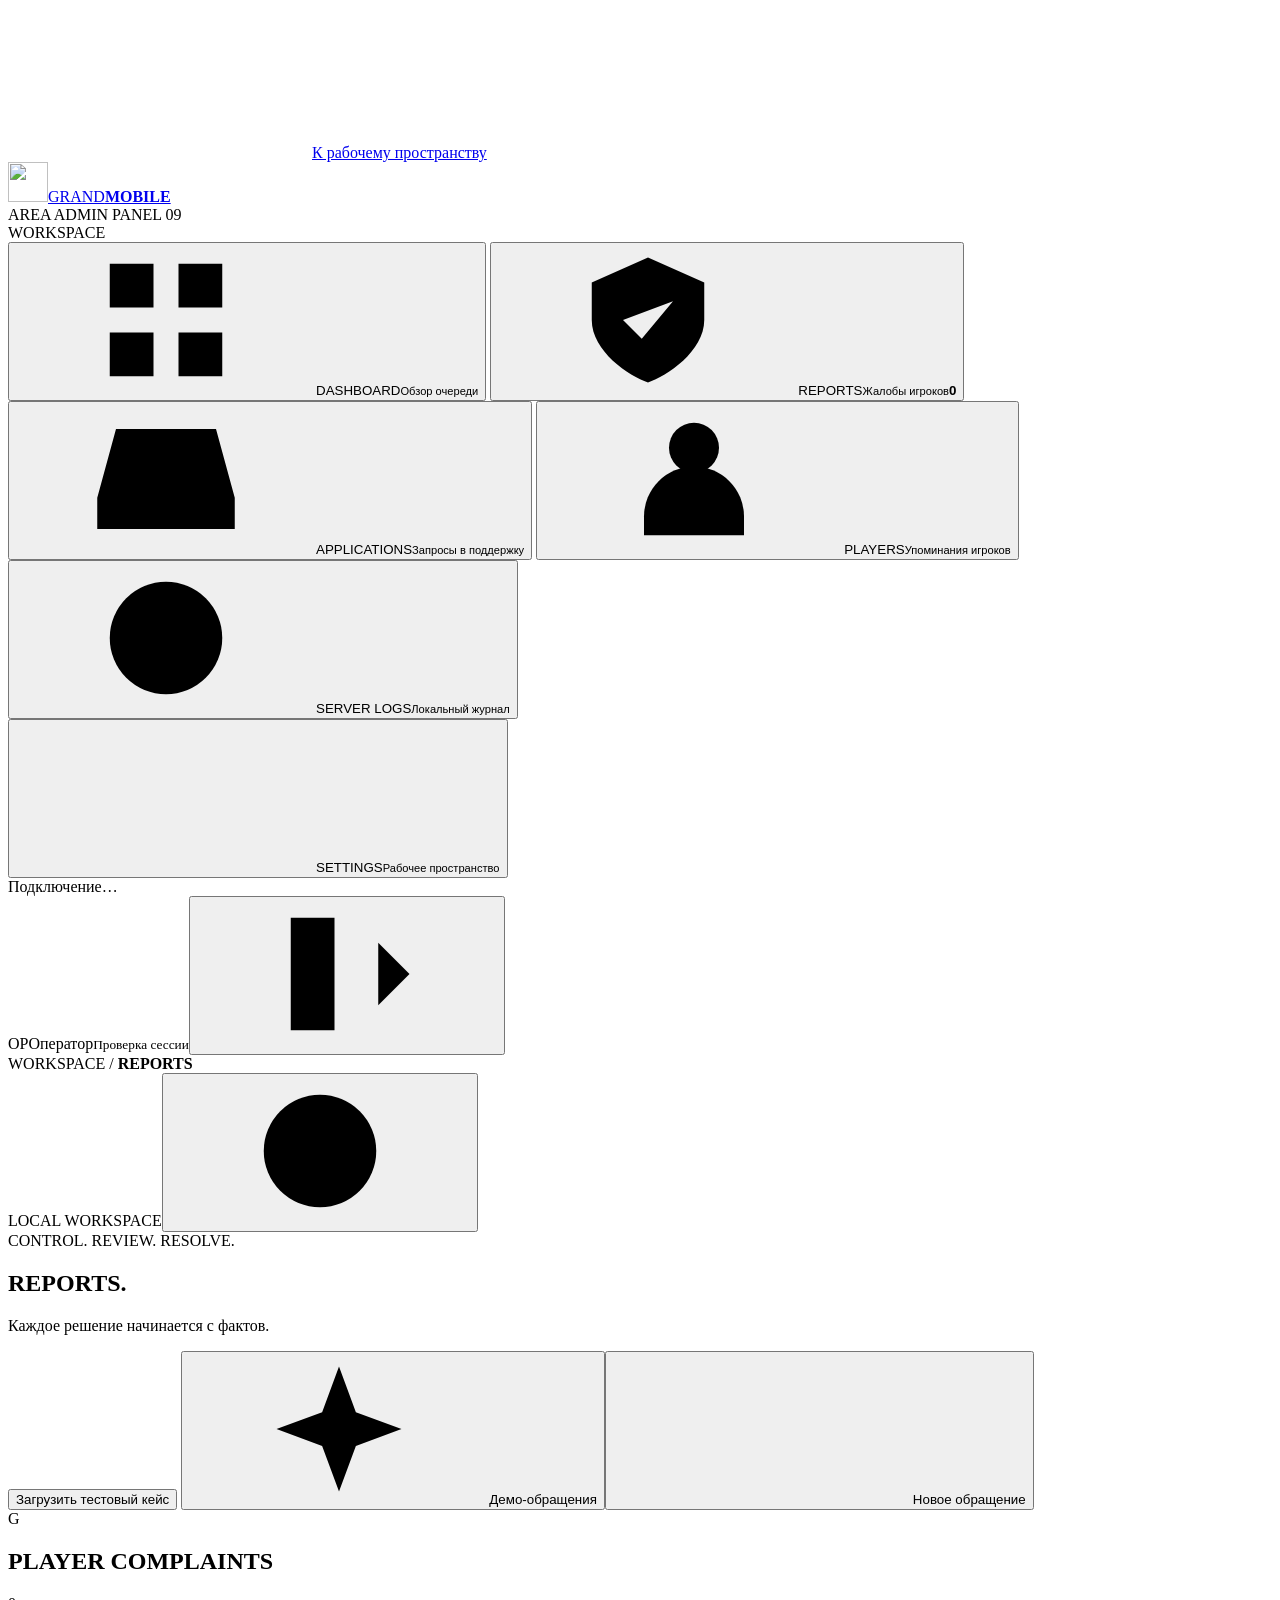
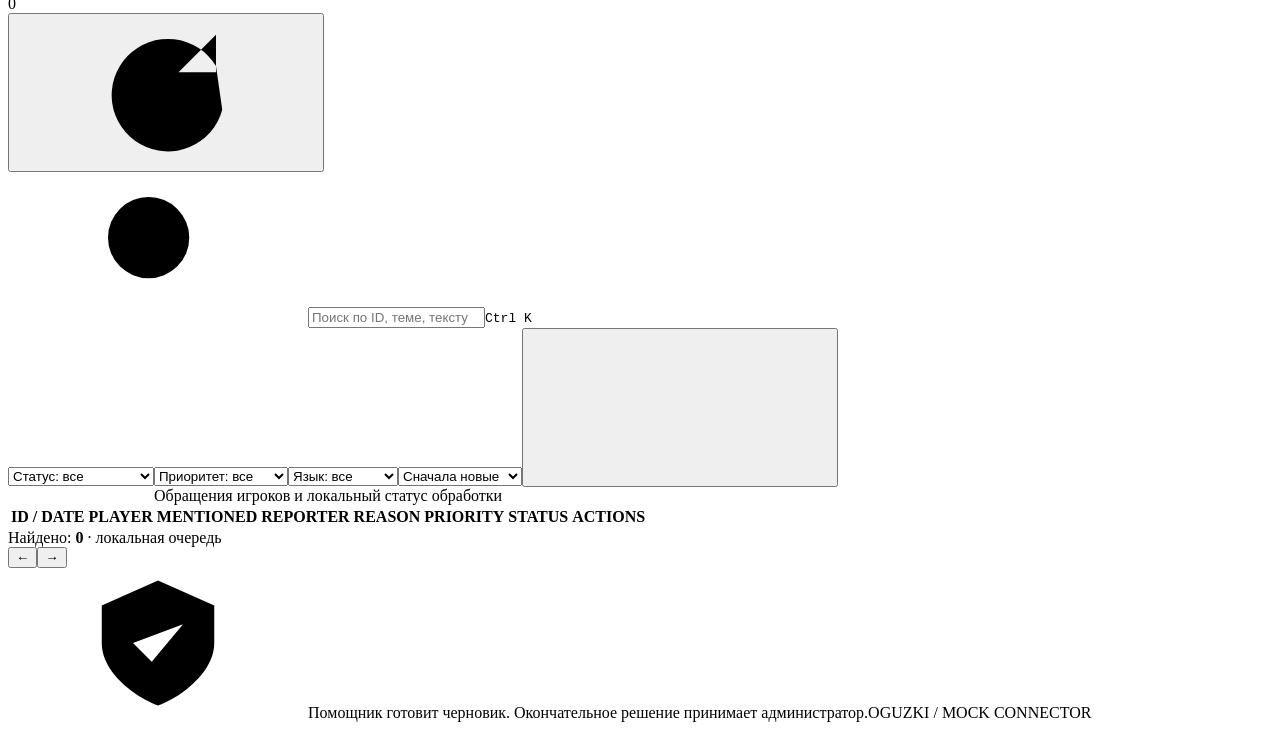
==== support_copilot/static/index.html @ d59dc5bf "Require operator sessions and roles; authenticate signed game events" ====
<!doctype html>
<html lang="ru">
  <head>
    <meta charset="utf-8" />
    <meta name="viewport" content="width=device-width,initial-scale=1" />
    <meta name="theme-color" content="#12151B" />
    <title>GRAND MOBILE · Area Admin Panel</title>
    <link rel="icon" href="/assets/brand.svg" type="image/svg+xml" />
    <link rel="stylesheet" href="/assets/workspace.css" />
    <script src="/assets/api-client.js" defer></script>
    <script src="/assets/workspace.js" defer></script>
    <script src="/assets/connector-ui.js" defer></script>
    <script src="/assets/admin-views.js" defer></script>
  </head>
  <body>
    <svg class="sprite" xmlns="http://www.w3.org/2000/svg" aria-hidden="true">
      <symbol id="i-inbox" viewBox="0 0 24 24">
        <path d="m4 4-3 11v5h22v-5L20 4H4Z M1 15h6l2 3h6l2-3h6" />
      </symbol>
      <symbol id="i-spark" viewBox="0 0 24 24">
        <path
          d="m12 2 2.7 7.3L22 12l-7.3 2.7L12 22l-2.7-7.3L2 12l7.3-2.7L12 2Z"
        />
      </symbol>
      <symbol id="i-book" viewBox="0 0 24 24">
        <path
          d="M12 5v16M12 5C9 2 4 2 2 3v16c3-1 7-1 10 2 3-3 7-3 10-2V3c-2-1-7-1-10 2Z"
        />
      </symbol>
      <symbol id="i-clock" viewBox="0 0 24 24">
        <circle cx="12" cy="12" r="9" />
        <path d="M12 7v5l3 2" />
      </symbol>
      <symbol id="i-arrow" viewBox="0 0 24 24">
        <path d="M5 12h14m-6-6 6 6-6 6" />
      </symbol>
      <symbol id="i-plus" viewBox="0 0 24 24">
        <path d="M12 5v14M5 12h14" />
      </symbol>
      <symbol id="i-search" viewBox="0 0 24 24">
        <circle cx="10.5" cy="10.5" r="6.5" />
        <path d="m16 16 5 5" />
      </symbol>
      <symbol id="i-refresh" viewBox="0 0 24 24">
        <path d="M20 8a9 9 0 1 0 1 7M20 3v6h-6" />
      </symbol>
      <symbol id="i-check" viewBox="0 0 24 24">
        <path d="m5 12 4 4L19 6" />
      </symbol>
      <symbol id="i-copy" viewBox="0 0 24 24">
        <rect x="8" y="8" width="12" height="13" rx="2" />
        <path d="M15 8V3H3v13h5" />
      </symbol>
      <symbol id="i-alert" viewBox="0 0 24 24">
        <path d="m12 3 10 18H2L12 3ZM12 9v5m0 3v1" />
      </symbol>
      <symbol id="i-close" viewBox="0 0 24 24">
        <path d="m6 6 12 12M18 6 6 18" />
      </symbol>
      <symbol id="i-help" viewBox="0 0 24 24">
        <circle cx="12" cy="12" r="9" />
        <path d="M9 9a3 3 0 0 1 6 0c0 2-3 2-3 5m0 3v1" />
      </symbol>
      <symbol id="i-message" viewBox="0 0 24 24">
        <path
          d="M21 16a2 2 0 0 1-2 2H8l-6 4V4a2 2 0 0 1 2-2h15a2 2 0 0 1 2 2v12Z"
        />
      </symbol>
      <symbol id="i-shield" viewBox="0 0 24 24">
        <path d="m12 2 9 4v6c0 5-6 9-9 10-3-1-9-5-9-10V6l9-4Z m-4 10 3 3 5-6" />
      </symbol>
      <symbol id="i-grid" viewBox="0 0 24 24">
        <path d="M3 3h7v7H3z M14 3h7v7h-7z M3 14h7v7H3z M14 14h7v7h-7z" />
      </symbol>
      <symbol id="i-user" viewBox="0 0 24 24">
        <circle cx="12" cy="7" r="4" />
        <path d="M4 21v-3a8 8 0 0 1 16 0v3" />
      </symbol>
      <symbol id="i-settings" viewBox="0 0 24 24">
        <path d="M4 6h16 M4 12h16 M4 18h16 M8 3v6 M16 9v6 M9 15v6" />
      </symbol>
      <symbol id="i-logout" viewBox="0 0 24 24">
        <path d="M10 3H3v18h7 M9 12h13 m-5-5 5 5-5 5" />
      </symbol>
      <symbol id="i-lock" viewBox="0 0 24 24">
        <rect x="4" y="10" width="16" height="11" rx="2" />
        <path d="M7 10V7a5 5 0 0 1 10 0v3 M12 14v3" />
      </symbol>
    </svg>
    <a class="skip-link" href="#main">К рабочему пространству</a>
    <div class="app-shell">
      <aside class="sidebar" aria-label="Основная навигация">
        <a class="brand" href="#reports"
          ><img src="/assets/brand.svg" width="40" height="40" alt="" /><span
            >GRAND<strong>MOBILE</strong></span
          ></a
        >
        <div class="workspace-name">
          <span class="tiny-square"></span>AREA ADMIN PANEL
          <span class="version-label">09</span>
        </div>
        <div class="nav-label">WORKSPACE</div>
        <nav>
          <button class="nav-item" data-view="dashboard">
            <svg class="icon"><use href="#i-grid" /></svg
            ><span>DASHBOARD<small>Обзор очереди</small></span>
          </button>
          <button class="nav-item active" id="nav-inbox" data-view="reports">
            <svg class="icon"><use href="#i-shield" /></svg
            ><span>REPORTS<small>Жалобы игроков</small></span
            ><b id="nav-count">0</b>
          </button>
          <button class="nav-item" data-view="applications">
            <svg class="icon"><use href="#i-inbox" /></svg
            ><span>APPLICATIONS<small>Запросы в поддержку</small></span>
          </button>
          <button class="nav-item" data-view="players">
            <svg class="icon"><use href="#i-user" /></svg
            ><span>PLAYERS<small>Упоминания игроков</small></span>
          </button>
          <button class="nav-item" id="nav-history" data-view="logs">
            <svg class="icon"><use href="#i-clock" /></svg
            ><span>SERVER LOGS<small>Локальный журнал</small></span>
          </button>
          <div class="nav-divider"></div>
          <button class="nav-item" id="nav-about" data-view="settings">
            <svg class="icon"><use href="#i-settings" /></svg
            ><span>SETTINGS<small>Рабочее пространство</small></span>
          </button>
        </nav>
        <div class="sidebar-bottom">
          <div class="connection">
            <span class="status-dot" id="connection-dot"></span
            ><span id="connection-label">Подключение…</span>
          </div>
          <div class="operator-profile">
            <span class="avatar">OP</span
            ><span><span id="operator-name">Оператор</span><small id="operator-role">Проверка сессии</small></span
            ><button
              class="icon-button"
              id="logout"
              aria-label="Выйти из учётной записи"
              title="Выйти из учётной записи"
            >
              <svg class="icon"><use href="#i-logout" /></svg>
            </button>
          </div>
        </div>
      </aside>
      <main id="main" class="main">
        <header class="topbar">
          <div class="breadcrumb">
            WORKSPACE <span>/</span>
            <strong id="breadcrumb-view">REPORTS</strong>
          </div>
          <div class="topbar-actions">
            <span class="local-label"
              ><span class="status-dot"></span>LOCAL WORKSPACE</span
            ><span class="top-separator"></span
            ><button class="icon-button" id="help" aria-label="О системе">
              <svg class="icon"><use href="#i-help" /></svg>
            </button>
          </div>
        </header>
        <div id="error-banner" class="error-banner" role="alert" hidden>
          <span id="error-text"></span
          ><button id="retry" class="text-button">Повторить</button>
        </div>
        <section class="workspace-heading">
          <div>
            <div class="eyebrow"><span></span> CONTROL. REVIEW. RESOLVE.</div>
            <h1 id="page-title">REPORTS<span class="title-dot">.</span></h1>
            <p id="page-description">Каждое решение начинается с фактов.</p>
          </div>
          <div class="heading-actions">
            <button class="button secondary" id="simulate-ticket">Загрузить тестовый кейс</button>
            <button class="button secondary" id="add-demo">
              <svg class="icon"><use href="#i-spark" /></svg
              >Демо-обращения</button
            ><button class="button primary" id="new-ticket">
              <svg class="icon"><use href="#i-plus" /></svg>Новое обращение
            </button>
          </div>
          <div class="heading-watermark" aria-hidden="true">G</div>
        </section>
        <section
          class="stats"
          id="stats"
          aria-label="Статистика локальной очереди"
        ></section>
        <section id="reports-view" class="view">
          <div class="table-panel">
            <div class="table-heading">
              <div>
                <span class="orange-tick"></span>
                <h2 id="table-title">PLAYER COMPLAINTS</h2>
                <span id="heading-count" class="count">0</span>
              </div>
              <button
                class="icon-button"
                id="refresh"
                aria-label="Обновить очередь"
              >
                <svg class="icon"><use href="#i-refresh" /></svg>
              </button>
            </div>
            <div class="filter-bar">
              <div class="search-field">
                <svg class="icon"><use href="#i-search" /></svg
                ><input
                  id="search"
                  type="search"
                  placeholder="Поиск по ID, теме, тексту…"
                  aria-label="Поиск обращений"
                /><kbd>Ctrl K</kbd>
              </div>
              <select id="filter-status" aria-label="Статус">
                <option value="">Статус: все</option>
                <option value="new">Новые</option>
                <option value="mine">В работе у меня</option>
                <option value="analyzed">Разобраны</option>
                <option value="needs_human">Нужен человек</option>
                <option value="saved">Сохранены</option>
                <option value="reply_simulated">Ответы · MOCK</option>
                <option value="escalated">Переданы человеку</option>
                <option value="resolved">Завершены</option></select
              ><select id="filter-priority" aria-label="Приоритет">
                <option value="">Приоритет: все</option>
                <option value="urgent">P0 + P1 · срочные</option>
                <option value="p0">P0 · критичный</option>
                <option value="p1">P1 · высокий</option>
                <option value="p2">P2 · обыччный</option>
                <option value="p3">P3 · низкий</option></select
              ><select id="filter-lang" aria-label="Язык">
                <option value="">Язык: все</option>
                <option value="ru">Русский</option>
                <option value="kk">Қазақша</option>
                <option value="uz">O‘zbekcha</option>
                <option value="und">Не определён</option></select
              ><select id="sort-order" aria-label="Сортировка">
                <option value="newest">Сначала новые</option>
                <option value="oldest">Сначала старые</option>
                <option value="priority">По приоритету</option></select
              ><button
                class="icon-button"
                id="reset-filters"
                aria-label="Сбросить фильтры"
              >
                <svg class="icon"><use href="#i-close" /></svg>
              </button>
            </div>
            <div class="table-scroll">
              <table>
                <caption class="sr-only">
                  Обращения игроков и локальный статус обработки
                </caption>
                <thead>
                  <tr>
                    <th>ID / DATE</th>
                    <th>PLAYER MENTIONED</th>
                    <th>REPORTER</th>
                    <th>REASON</th>
                    <th>PRIORITY</th>
                    <th>STATUS</th>
                    <th>ACTIONS</th>
                  </tr>
                </thead>
                <tbody id="ticket-list"></tbody>
              </table>
            </div>
            <div id="empty-state" class="empty-state" hidden>
              <svg class="icon"><use href="#i-inbox" /></svg>
              <h2>Здесь начинается порядок</h2>
              <p>
                Создайте обращение или познакомьтесь с панелью на вымышленных
                примерах.
              </p>
              <button class="button primary" id="empty-demo">
                Добавить примеры <svg class="icon"><use href="#i-arrow" /></svg>
              </button>
            </div>
            <footer class="table-footer">
              <span
                >Найдено: <b id="queue-count">0</b>
                <span class="muted">· локальная очередь</span></span
              >
              <div>
                <span id="page-info"></span
                ><button
                  class="icon-button"
                  id="page-prev"
                  aria-label="Предыдущая страница"
                >
                  ←</button
                ><button
                  class="icon-button"
                  id="page-next"
                  aria-label="Следующая страница"
                >
                  →
                </button>
              </div>
            </footer>
          </div>
          <div class="workspace-note">
            <svg class="icon"><use href="#i-shield" /></svg
            ><span
              >Помощник готовит черновик. Окончательное решение принимает
              администратор.</span
            ><span>OGUZKI / MOCK CONNECTOR</span>
          </div>
        </section>
        <section class="view" id="secondary-view" hidden></section>
        <div class="drawer-shade" id="drawer-shade" hidden></div>
        <aside
          class="workarea"
          id="workarea"
          aria-label="Подробности обращения"
          hidden
        >
          <div class="drawer-heading">
            <div>
              <span class="eyebrow">CASE WORKSPACE</span
              ><strong>Разобраться в деталях</strong>
            </div>
            <button
              class="icon-button"
              id="close-details"
              aria-label="Закрыть детали"
            >
              <svg class="icon"><use href="#i-close" /></svg>
            </button>
          </div>
          <div class="drawer-actions">
            <button class="button secondary" id="take-current">
              Взять в работу</button
            ><button class="button primary" id="resolve-current">
              Завершить
            </button>
          </div>
          <p class="resolve-hint" id="resolve-hint"></p>
          <div id="ticket-workspace" class="ticket-workspace" hidden>
            <section class="conversation-panel" aria-label="Исходное обращение">
              <div class="panel-heading">
                <span class="panel-caption"
                  ><svg class="icon"><use href="#i-message" /></svg
                  >Обращение</span
                ><span class="mono" id="ticket-short-id"></span>
              </div>
              <div class="case-body">
                <div class="case-labels" id="case-labels"></div>
                <h2 id="case-title"></h2>
                <p class="case-meta" id="case-meta"></p>
                <div id="messages" class="messages"></div>
                <details id="player-context" class="mock-context" hidden>
                  <summary id="player-context-title">Профиль игрока · MOCK</summary>
                  <div id="player-context-body"></div>
                </details>
                <section class="private-chat" aria-labelledby="chat-heading">
                  <div class="section-heading"><h3 id="chat-heading">Личный чат по обращению</h3><span class="badge amber">Локальное демо</span></div>
                  <p class="section-description">Здесь пишет вошедший оператор. Сообщения игрока принимаются только через подписанный игровой коннектор. Доставка ответа пока имитируется.</p>
                  <div id="chat-messages" class="chat-messages" aria-live="polite"></div>
                  <form id="chat-form"><label for="chat-text">Сообщение</label><textarea id="chat-text" maxlength="4000" rows="3" required placeholder="Напишите сообщение для обсуждения проблемы"></textarea><button class="button primary" type="submit">Сохранить сообщение</button></form>
                </section>
                <div id="evidence" class="evidence-note"></div>
                <div class="context-section">
                  <span class="section-label">ИЗВЛЕЧЕНО ИЗ ТЕКСТА</span>
                  <dl id="extracted" class="extracted">
                    <div>
                      <dt>Анализ</dt>
                      <dd>Ещё не выполнен</dd>
                    </div>
                  </dl>
                </div>
              </div>
              <div class="conversation-bottom">
                <p>
                  Сведения игроков требуют проверки. Количество вложений не
                  подтверждает нарушение.
                </p>
                <button class="button primary" id="analyze">
                  <svg class="icon"><use href="#i-spark" /></svg
                  ><span id="analyze-label">Проанализировать</span>
                </button>
              </div>
            </section>
            <aside class="copilot-panel" aria-label="Результат и черновик">
              <div class="panel-heading">
                <span class="copilot-title"
                  ><span class="copilot-mark"
                    ><svg class="icon"><use href="#i-spark" /></svg></span
                  >Oguzki Copilot</span
                ><span id="provider-badge" class="badge neutral">Ожидание</span>
              </div>
              <div
                class="tabs"
                role="tablist"
                aria-label="Разбор обращения"
              >
                <button
                  id="tab-result"
                  class="tab active"
                  role="tab"
                  aria-selected="true"
                  aria-controls="result-panel"
                >
                  Результат</button
                ><button
                  id="tab-history"
                  class="tab"
                  role="tab"
                  aria-selected="false"
                  aria-controls="history-panel"
                >
                  История правок <span id="history-count">0</span>
                </button>
                <button id="tab-outbox" class="tab" role="tab" aria-selected="false" aria-controls="outbox-panel" tabindex="-1">Доставка · MOCK</button>
              </div>
              <div
                id="result-panel"
                role="tabpanel"
                aria-labelledby="tab-result"
                class="result-panel"
              >
                <div id="analysis-placeholder" class="analysis-placeholder">
                  <svg class="icon"><use href="#i-spark" /></svg>
                  <h3>Второй взгляд на обращение</h3>
                  <p>
                    Запустите анализ, чтобы увидеть категорию, основания и
                    черновик ответа.
                  </p>
                  <span class="small-note"
                    >Проверка оператором остаётся частью процесса.</span
                  >
                </div>
                <div id="analysis-result" hidden>
                  <div class="result-summary" id="result-summary"></div>
                  <div id="attention" class="attention" hidden></div>
                  <details class="reason-details">
                    <summary>Почему система так решила</summary>
                    <ul id="reasons" class="reason-list"></ul>
                  </details>
                  <section class="rules-section">
                    <div class="section-heading">
                      <h3>Основания и правила</h3>
                      <span id="rules-count" class="badge neutral">0</span>
                    </div>
                    <p class="section-description">
                      Результаты поиска — кандидаты, а не подтверждение
                      нарушения.
                    </p>
                    <div id="rules-list"></div>
                    <div id="references" class="references"></div>
                  </section>
                  <section class="draft-section">
                    <div class="section-heading">
                      <h3>Черновик ответа</h3>
                      <span id="draft-state" class="draft-state"
                        >Без изменений</span
                      >
                    </div>
                    <label class="sr-only" for="draft"
                      >Редактируемый черновик ответа</label
                    ><textarea
                      id="draft"
                      maxlength="20000"
                      spellcheck="true"
                      placeholder="Здесь появится черновик"
                    ></textarea>
                    <div class="draft-tools">
                      <button id="copy-draft" class="text-button">
                        <svg class="icon"><use href="#i-copy" /></svg
                        >Копировать</button
                      ><button id="restore-draft" class="text-button">
                        Вернуть исходный
                      </button>
                    </div>
                    <details id="diff-details" class="diff-details">
                      <summary>Сравнить с исходным черновиком</summary>
                      <div id="draft-diff"></div>
                    </details>
                    <label class="note-label" for="decision-note"
                      >Комментарий к решению <span>необязательно</span></label
                    ><textarea
                      id="decision-note"
                      class="decision-note"
                      maxlength="2000"
                      rows="2"
                      placeholder="Что проверили или почему передаёте человеку"
                    ></textarea>
                    <div class="decision-actions">
                      <button id="save-decision" class="button primary">
                        <svg class="icon"><use href="#i-check" /></svg>Сохранить
                        правку</button
                      ><button id="escalate" class="button secondary">
                        Передать человеку<svg class="icon">
                          <use href="#i-arrow" />
                        </svg>
                      </button>
                    </div>
                    <div id="mock-send-controls" class="mock-send-controls" hidden>
                      <label for="outbound-channel">Канал имитации</label>
                      <select id="outbound-channel"><option value="game_chat">Чат игры · MOCK</option><option value="telegram">Telegram · MOCK</option></select>
                      <button id="mock-send" class="button primary">Отправить ответ · MOCK</button>
                      <p class="section-description">Запись в локальный outbox. Реальной доставки нет; обязательная проверка человеком сохраняется.</p>
                    </div>
                    <p class="delivery-note">
                      Сохраняется решение оператора. Отправки игроку и действий
                      в игре нет.
                    </p>
                  </section>
                  <div id="run-meta" class="run-meta"></div>
                </div>
              </div>
              <div
                id="history-panel"
                role="tabpanel"
                aria-labelledby="tab-history"
                class="history-panel"
                hidden
              >
                <p class="section-description">
                  Локальный журнал создания, анализа и решений. Время — в
                  часовом поясе браузера.
                </p>
                <div id="history-list"></div>
              </div>
              <div id="outbox-panel" role="tabpanel" aria-labelledby="tab-outbox" class="history-panel" hidden>
                <p class="section-description">Имитация отправок. Игра, Telegram и ClickHouse не подключены.</p>
                <p id="audit-status" class="section-description" aria-live="polite"></p>
                <button id="refresh-outbox" class="text-button">Обновить журнал / повторить запись файла</button>
                <div id="mock-outbox-list"></div>
              </div>
            </aside>
          </div>
          <div class="sanction-bar">
            <div>
              <span class="section-label">GAME ACTIONS</span
              ><small>Интеграция с игрой не подключена</small>
            </div>
            <button
              class="button danger"
              id="ban-info"
              aria-label="BAN — требуется интеграция"
            >
              <svg class="icon"><use href="#i-lock" /></svg>BAN</button
            ><button
              class="button secondary"
              id="mute-info"
              aria-label="MUTE — требуется интеграция"
            >
              <svg class="icon"><use href="#i-lock" /></svg>MUTE
            </button>
          </div>
        </aside>
      </main>
    </div>
    <dialog id="simulate-dialog" class="dialog" aria-labelledby="simulate-title">
      <form id="simulate-form">
        <div class="dialog-heading"><div><span class="eyebrow">GAME CONNECTOR · MOCK</span><h2 id="simulate-title">Тестовое обращение</h2></div><button type="button" class="icon-button" data-close="simulate-dialog" aria-label="Закрыть">×</button></div>
        <p class="section-description">Вымышленные профили и транзакции. Кейс сразу попадёт в очередь с готовым разбором. Внешняя модель не вызывается.</p>
        <label for="simulate-scenario">Сценарий</label><select id="simulate-scenario" required></select>
        <div id="simulate-custom" hidden>
          <label for="simulate-player">ID игрока</label><input id="simulate-player" type="number" min="1" max="9007199254740991" step="1" placeholder="777123" />
          <label for="simulate-case-title">Заголовок</label><input id="simulate-case-title" maxlength="120" />
          <label for="simulate-kind">Тип обращения</label><select id="simulate-kind"><option value="report">Репорт</option><option value="complaint">Жалоба</option></select>
          <label for="simulate-message">Сообщение игрока</label><textarea id="simulate-message" maxlength="20000" rows="4"></textarea>
        </div>
        <label for="simulate-channel">Источник обращения</label><select id="simulate-channel"><option value="game_chat">Чат игры · MOCK</option><option value="telegram">Telegram · MOCK</option></select>
        <p id="simulate-error" class="form-error" role="alert" hidden></p>
        <div class="dialog-footer"><button type="button" class="button secondary" data-close="simulate-dialog">Отмена</button><button type="submit" class="button primary">Загрузить и разобрать</button></div>
      </form>
    </dialog>
    <dialog id="new-dialog" class="dialog" aria-labelledby="new-dialog-title">
      <form id="new-form">
        <div class="dialog-heading">
          <div>
            <span class="eyebrow">НОВОЕ ОБРАЩЕНИЕ</span>
            <h2 id="new-dialog-title">Добавить в очередь</h2>
          </div>
          <button
            type="button"
            class="icon-button"
            data-close="new-dialog"
            aria-label="Закрыть"
          >
            <svg class="icon"><use href="#i-close" /></svg>
          </button>
        </div>
        <p class="section-description">
          Только сообщения игроков. Ответ администратора, исход и наказание не
          добавляются.
        </p>
        <label for="new-title">Заголовок</label
        ><input
          id="new-title"
          maxlength="120"
          required
          placeholder="Коротко о проблеме"
        />
        <div class="form-row">
          <div>
            <label for="new-kind">Канал</label
            ><select id="new-kind">
              <option value="report">Репорт</option>
              <option value="complaint">Жалоба</option>
            </select>
          </div>
          <div>
            <label for="new-attachments">Количество вложений</label
            ><input
              id="new-attachments"
              type="number"
              min="0"
              step="1"
              value="0"
              required
            />
          </div>
        </div>
        <label for="new-message">Сообщение игрока</label
        ><textarea
          id="new-message"
          maxlength="20000"
          rows="5"
          required
          placeholder="Исходный текст обращения"
        ></textarea
        ><label for="new-reply"
          >Ответ второго игрока <span>необязательно</span></label
        ><textarea
          id="new-reply"
          maxlength="20000"
          rows="2"
          placeholder="Если в жалобе есть вторая сторона"
        ></textarea>
        <p id="new-error" class="form-error" role="alert" hidden></p>
        <div class="dialog-footer">
          <button
            type="button"
            class="button secondary"
            data-close="new-dialog"
          >
            Отмена</button
          ><button type="submit" class="button primary" id="create-ticket">
            Создать обращение<svg class="icon"><use href="#i-arrow" /></svg>
          </button>
        </div>
      </form>
    </dialog>
    <dialog
      id="rule-dialog"
      class="dialog rule-dialog"
      aria-labelledby="rule-title"
    >
      <div class="dialog-heading">
        <div>
          <span class="eyebrow">ИСТОЧНИК ПРАВИЛА</span>
          <h2 id="rule-title">Пункт правил</h2>
        </div>
        <button
          class="icon-button"
          data-close="rule-dialog"
          aria-label="Закрыть"
        >
          <svg class="icon"><use href="#i-close" /></svg>
        </button>
      </div>
      <p id="rule-section" class="section-description"></p>
      <div id="rule-body" class="rule-body"></div>
      <p id="rule-hash" class="small-note mono"></p>
      <p class="source-note">
        Это текст источника. Применимость к обстоятельствам и факт нарушения
        проверяет администратор.
      </p>
    </dialog>
    <dialog id="about-dialog" class="dialog" aria-labelledby="about-title">
      <div class="dialog-heading">
        <div>
          <span class="eyebrow">OGUZKI · MOCK CONNECTOR</span>
          <h2 id="about-title">Помощник. Решение — за вами.</h2>
        </div>
        <button
          class="icon-button"
          data-close="about-dialog"
          aria-label="Закрыть"
        >
          <svg class="icon"><use href="#i-close" /></svg>
        </button>
      </div>
      <div class="about-copy">
        <p>
          Рабочее место использует то же ядро, что <code>POST /triage</code> и
          пакетный запуск. Черновик можно проверить, изменить и сохранить в
          локальной SQLite-базе.
        </p>
        <p>
          <strong>Режим:</strong>
          <span id="about-provider">проверяем подключение…</span>
        </p>
        <p>
          Кандидаты правил не доказывают нарушение. Оценка уверенности
          эвристическая и не является вероятностью правильного ответа. Скриншоты
          недоступны.
        </p>
        <p>
          Примеры написаны специально для демонстрации. Реальные обращения
          автоматически не загружаются. Тестовый коннектор имитирует профили
          и доставку через локальный outbox. Нет реального подключения к игре,
          Telegram и ClickHouse. Операторы входят по персональной сессии.
        </p>
        <p>
          Рабочее место доступно на loopback-адресах. База и журнал содержат
          сообщения: храните их локально, не добавляйте в Git.
        </p>
        <a class="button secondary" href="/docs" target="_blank" rel="noopener"
          >Открыть документацию API<svg class="icon">
            <use href="#i-arrow" /></svg
        ></a>
      </div>
    </dialog>

    <dialog id="info-dialog" class="dialog" aria-labelledby="info-title">
      <div class="dialog-heading">
        <h2 id="info-title"></h2>
        <button
          class="icon-button"
          data-close="info-dialog"
          aria-label="Закрыть"
        >
          <svg class="icon"><use href="#i-close" /></svg>
        </button>
      </div>
      <div id="info-body" class="about-copy"></div>
      <div class="dialog-footer" id="info-footer"></div>
    </dialog>
    <div id="toast" class="toast" role="status" aria-live="polite" hidden></div>
  </body>
</html>
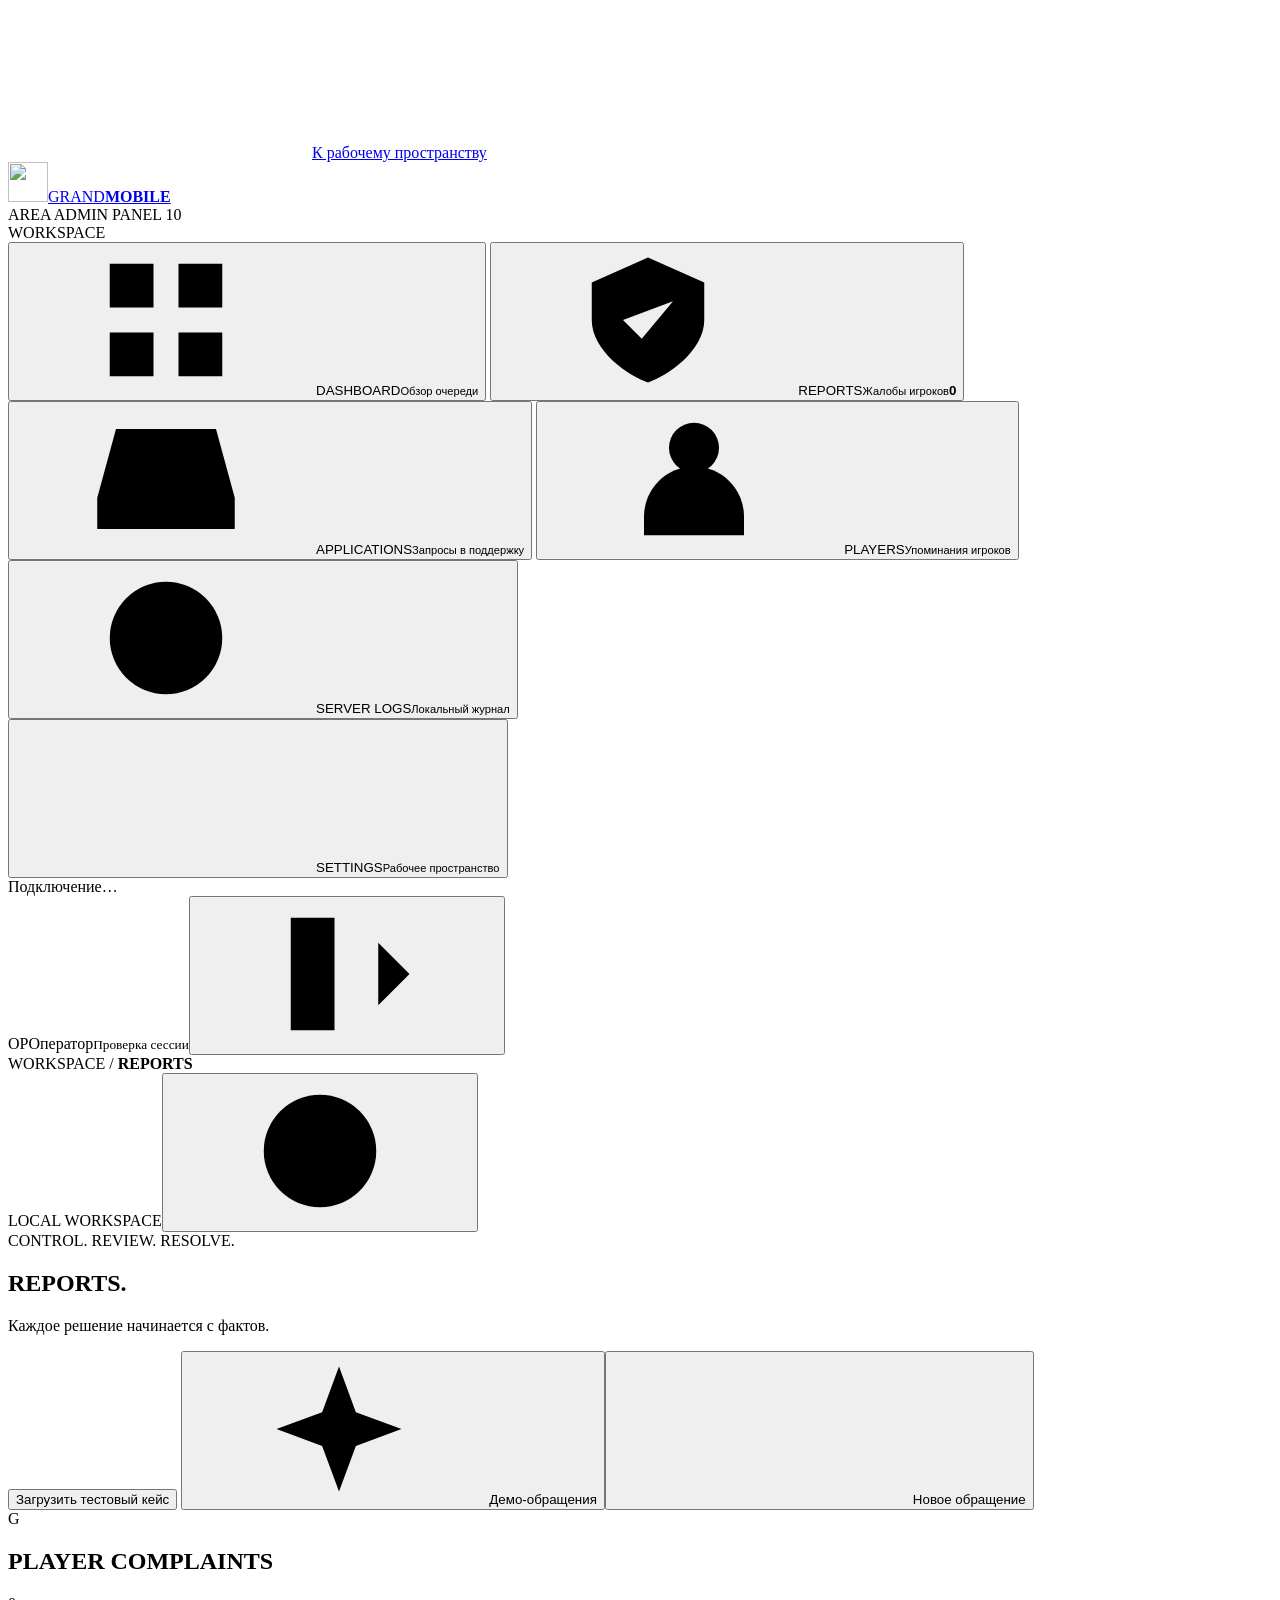
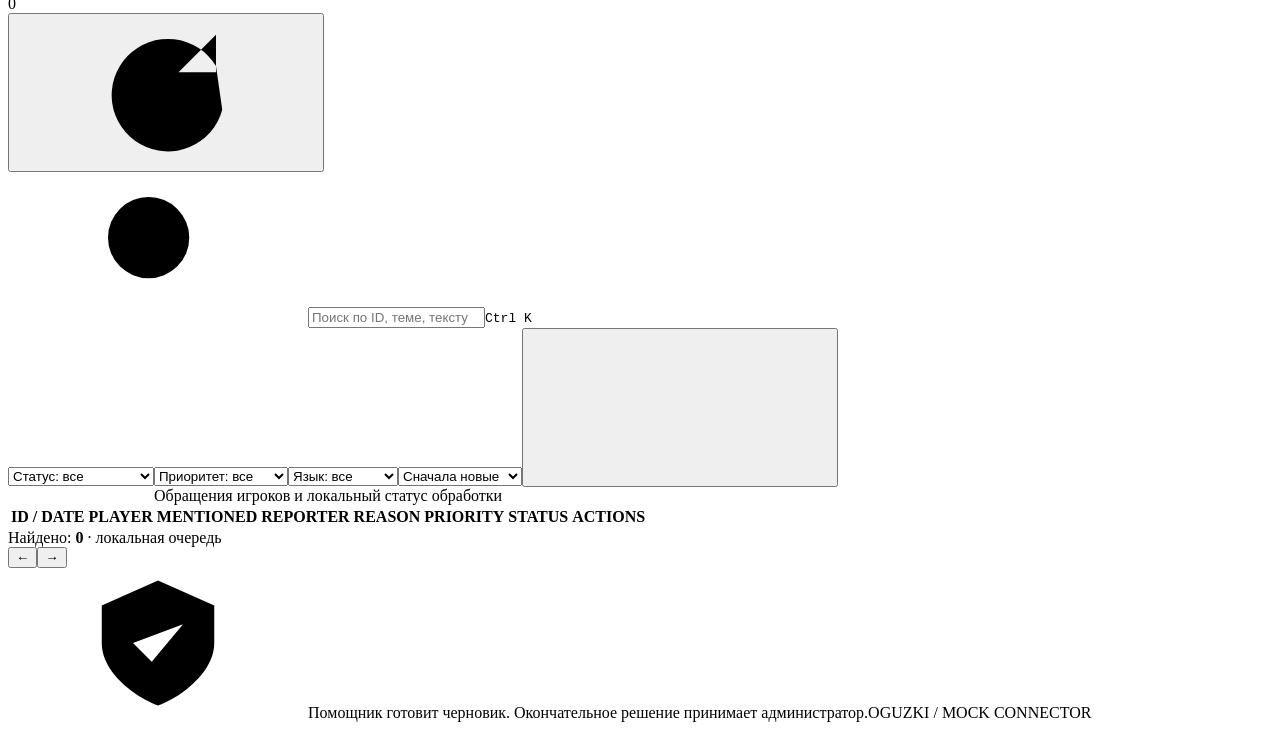
==== commit 07d2a7c3: "Add verified OIDC MFA adapter and production security configuration" ====
--- a/support_copilot/static/index.html
+++ b/support_copilot/static/index.html
@@ -97,7 +97,7 @@
         >
         <div class="workspace-name">
           <span class="tiny-square"></span>AREA ADMIN PANEL
-          <span class="version-label">09</span>
+          <span class="version-label">10</span>
         </div>
         <div class="nav-label">WORKSPACE</div>
         <nav>
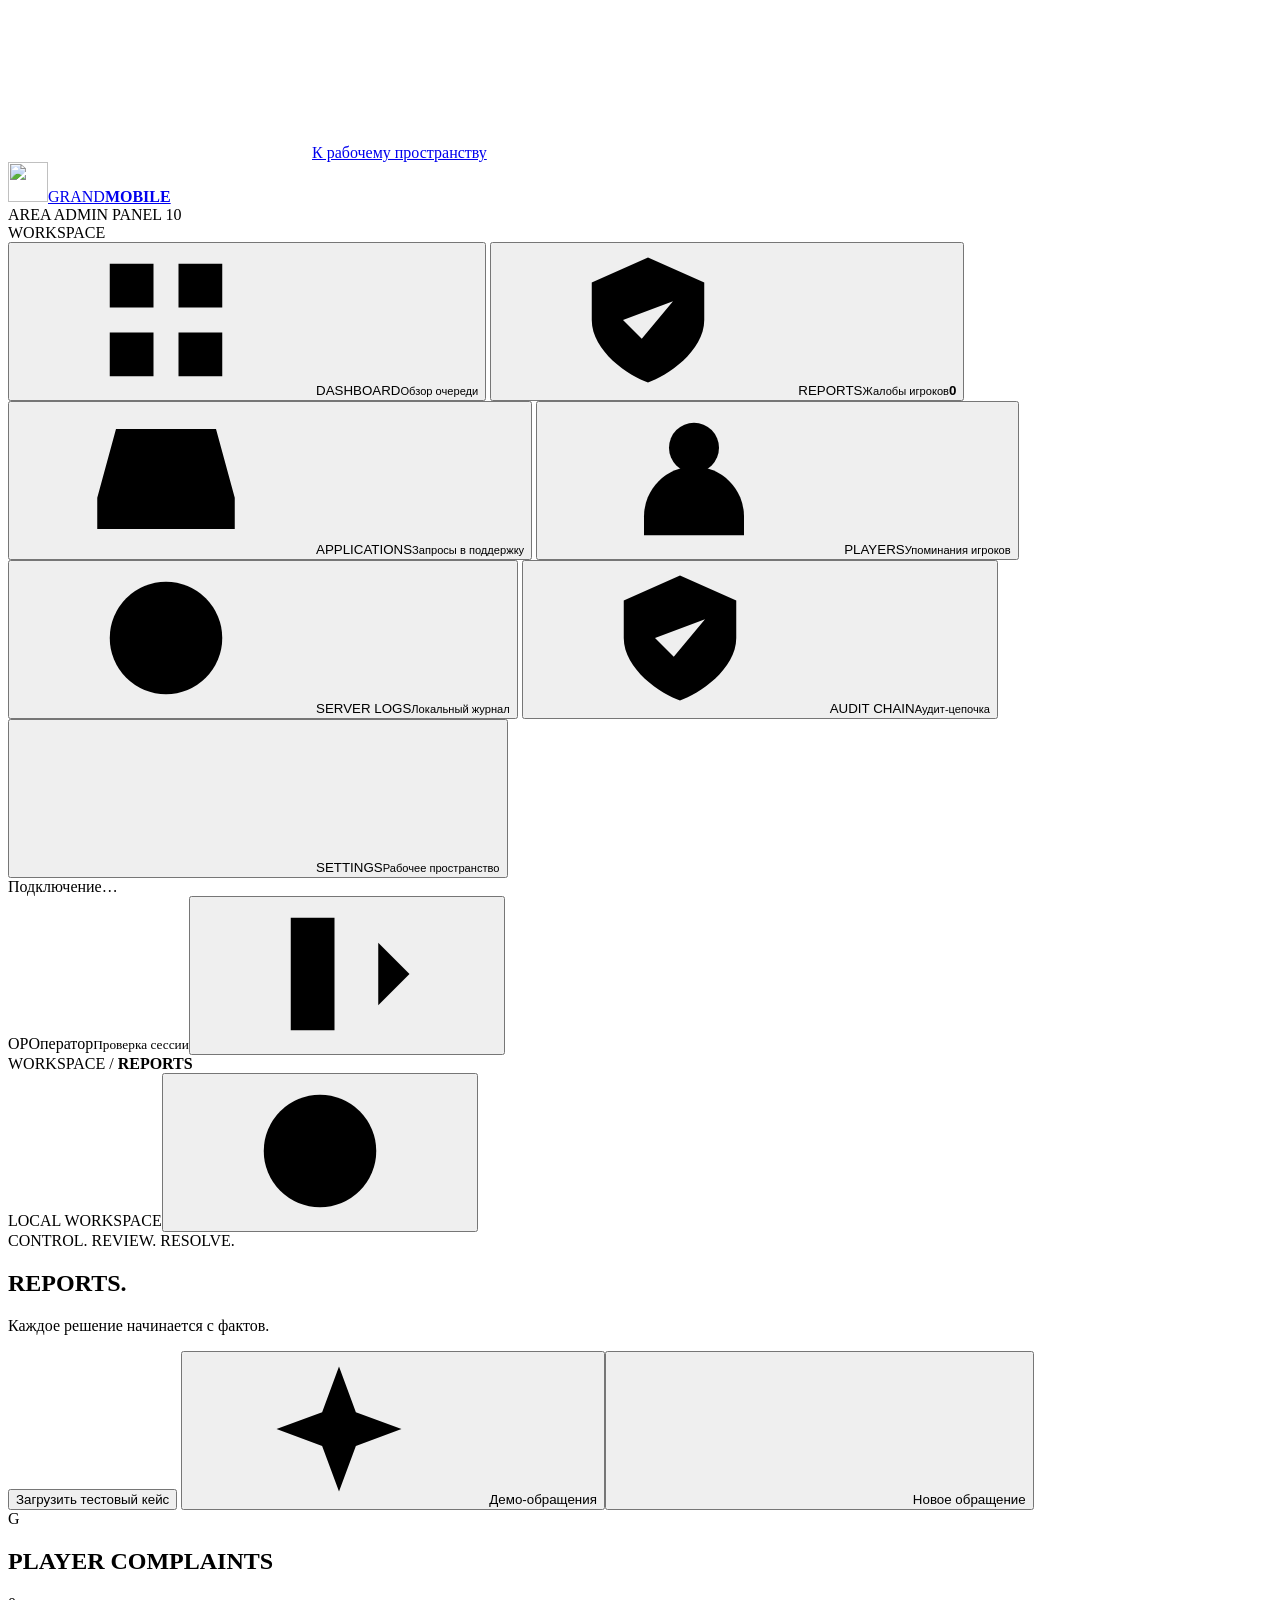
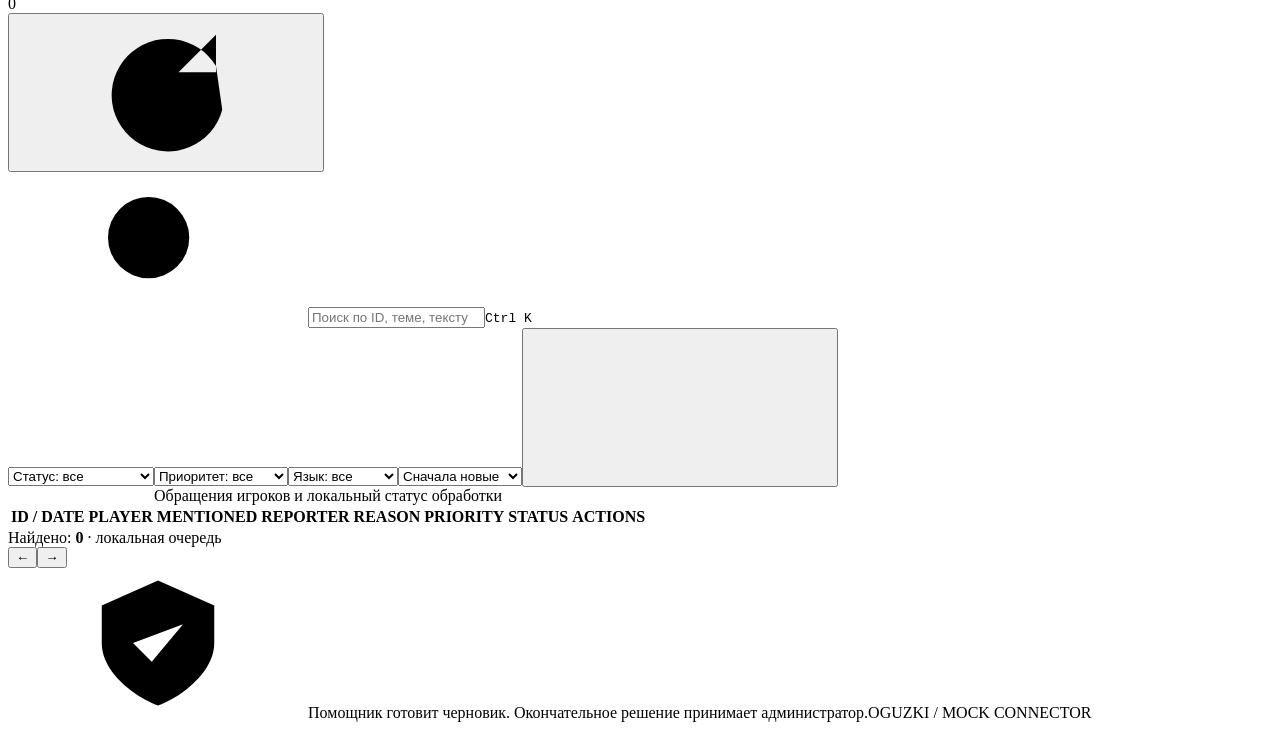
==== commit ac9f6793: "Adopt supplied oguzki archive with Wave 8 signed audit chain as baseline" ====
--- a/support_copilot/static/index.html
+++ b/support_copilot/static/index.html
@@ -11,7 +11,9 @@
     <script src="/assets/workspace.js" defer></script>
     <script src="/assets/connector-ui.js" defer></script>
     <script src="/assets/admin-views.js" defer></script>
-  </head>
+    <script src="/assets/audit-chain.js" defer></script>
+  <script src="/assets/assistant-ui.js" defer></script>
+</head>
   <body>
     <svg class="sprite" xmlns="http://www.w3.org/2000/svg" aria-hidden="true">
       <symbol id="i-inbox" viewBox="0 0 24 24">
@@ -121,6 +123,10 @@
           <button class="nav-item" id="nav-history" data-view="logs">
             <svg class="icon"><use href="#i-clock" /></svg
             ><span>SERVER LOGS<small>Локальный журнал</small></span>
+          </button>
+          <button class="nav-item" id="nav-chain" data-view="chain">
+            <svg class="icon"><use href="#i-shield" /></svg
+            ><span>AUDIT CHAIN<small>Аудит-цепочка</small></span>
           </button>
           <div class="nav-divider"></div>
           <button class="nav-item" id="nav-about" data-view="settings">
@@ -356,6 +362,12 @@
                   <summary id="player-context-title">Профиль игрока · MOCK</summary>
                   <div id="player-context-body"></div>
                 </details>
+                <section class="private-chat" aria-labelledby="assistant-heading">
+                  <div class="section-heading"><h3 id="assistant-heading">ИИ-помощник оператора</h3><span id="assistant-model" class="badge amber">Capybara</span></div>
+                  <p class="section-description">Советы по выбранному обращению. Ответы игроку не отправляются. Один вопрос — один вызов API.</p>
+                  <div id="assistant-messages" class="chat-messages" aria-live="polite"></div>
+                  <form id="assistant-form"><label for="assistant-question">Вопрос помощнику</label><textarea id="assistant-question" maxlength="1200" rows="2" required placeholder="Что уточнить у игрока и почему нужна ручная проверка?"></textarea><button id="assistant-submit" class="button primary" type="submit">Спросить ИИ</button></form>
+                </section>
                 <section class="private-chat" aria-labelledby="chat-heading">
                   <div class="section-heading"><h3 id="chat-heading">Личный чат по обращению</h3><span class="badge amber">Локальное демо</span></div>
                   <p class="section-description">Здесь пишет вошедший оператор. Сообщения игрока принимаются только через подписанный игровой коннектор. Доставка ответа пока имитируется.</p>
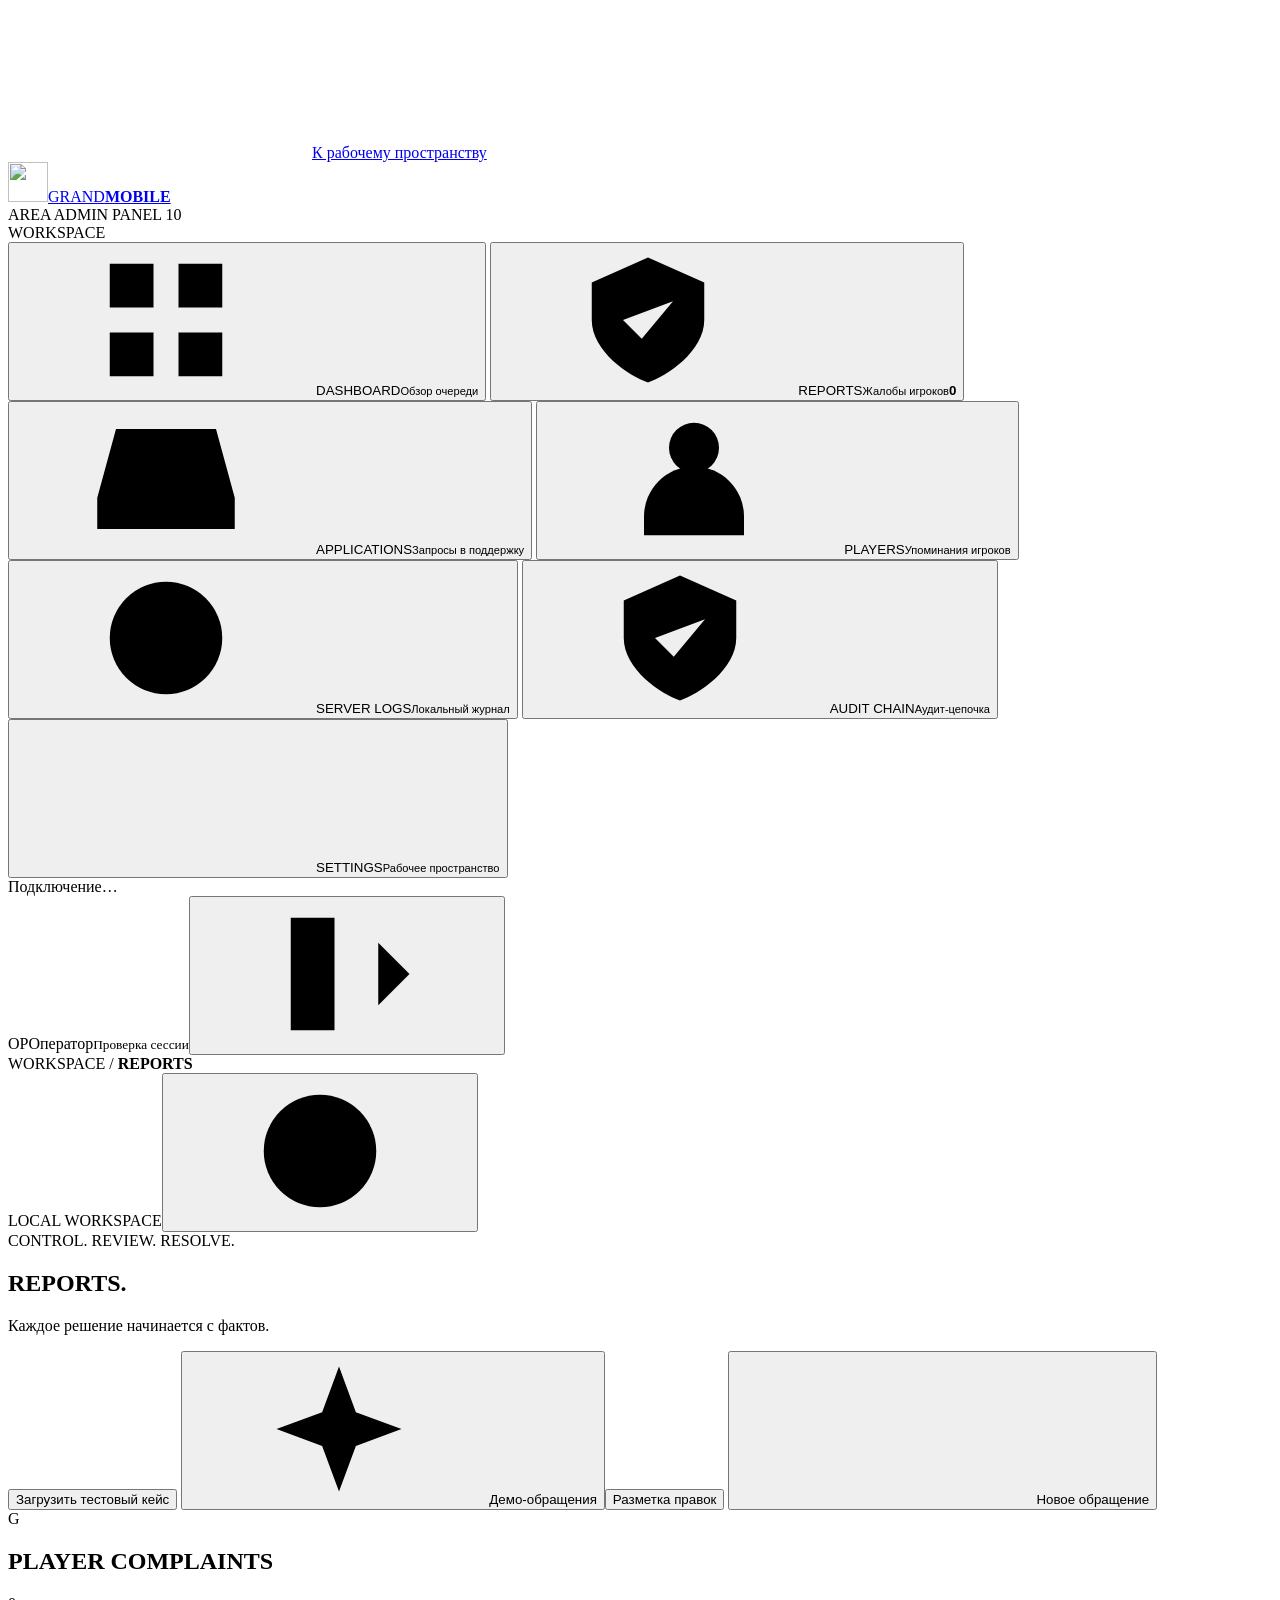
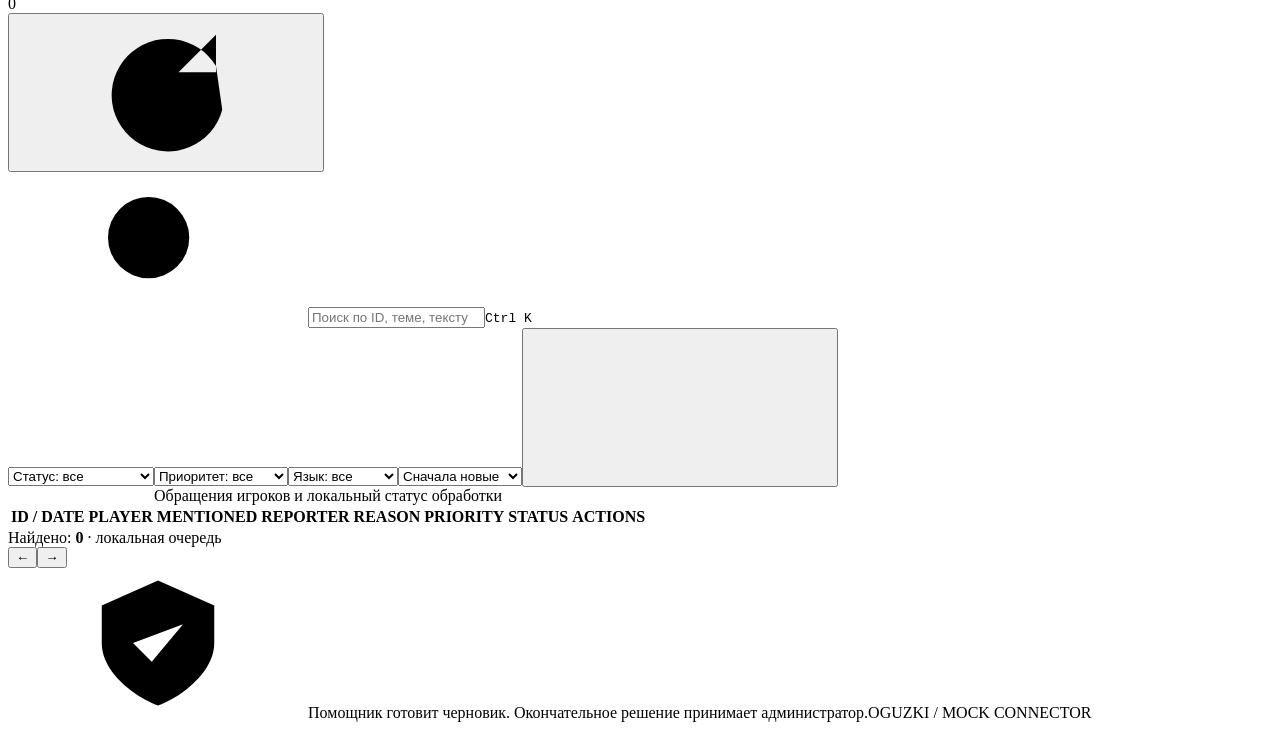
==== commit 61a99030: "Improve archive baseline: measured language ID, feedback review, retrieval and submission gates" ====
--- a/support_copilot/static/index.html
+++ b/support_copilot/static/index.html
@@ -12,6 +12,7 @@
     <script src="/assets/connector-ui.js" defer></script>
     <script src="/assets/admin-views.js" defer></script>
     <script src="/assets/audit-chain.js" defer></script>
+    <script src="/assets/feedback-ui.js" defer></script>
   <script src="/assets/assistant-ui.js" defer></script>
 </head>
   <body>
@@ -183,7 +184,8 @@
             <button class="button secondary" id="add-demo">
               <svg class="icon"><use href="#i-spark" /></svg
               >Демо-обращения</button
-            ><button class="button primary" id="new-ticket">
+            ><button class="button secondary" id="feedback-open">Разметка правок</button>
+            <button class="button primary" id="new-ticket">
               <svg class="icon"><use href="#i-plus" /></svg>Новое обращение
             </button>
           </div>
@@ -371,6 +373,7 @@
                 <section class="private-chat" aria-labelledby="chat-heading">
                   <div class="section-heading"><h3 id="chat-heading">Личный чат по обращению</h3><span class="badge amber">Локальное демо</span></div>
                   <p class="section-description">Здесь пишет вошедший оператор. Сообщения игрока принимаются только через подписанный игровой коннектор. Доставка ответа пока имитируется.</p>
+                  <button id="duplicate-check" class="text-button" type="button">Похожие обращения</button><div id="duplicate-results" class="section-description"></div>
                   <div id="chat-messages" class="chat-messages" aria-live="polite"></div>
                   <form id="chat-form"><label for="chat-text">Сообщение</label><textarea id="chat-text" maxlength="4000" rows="3" required placeholder="Напишите сообщение для обсуждения проблемы"></textarea><button class="button primary" type="submit">Сохранить сообщение</button></form>
                 </section>
